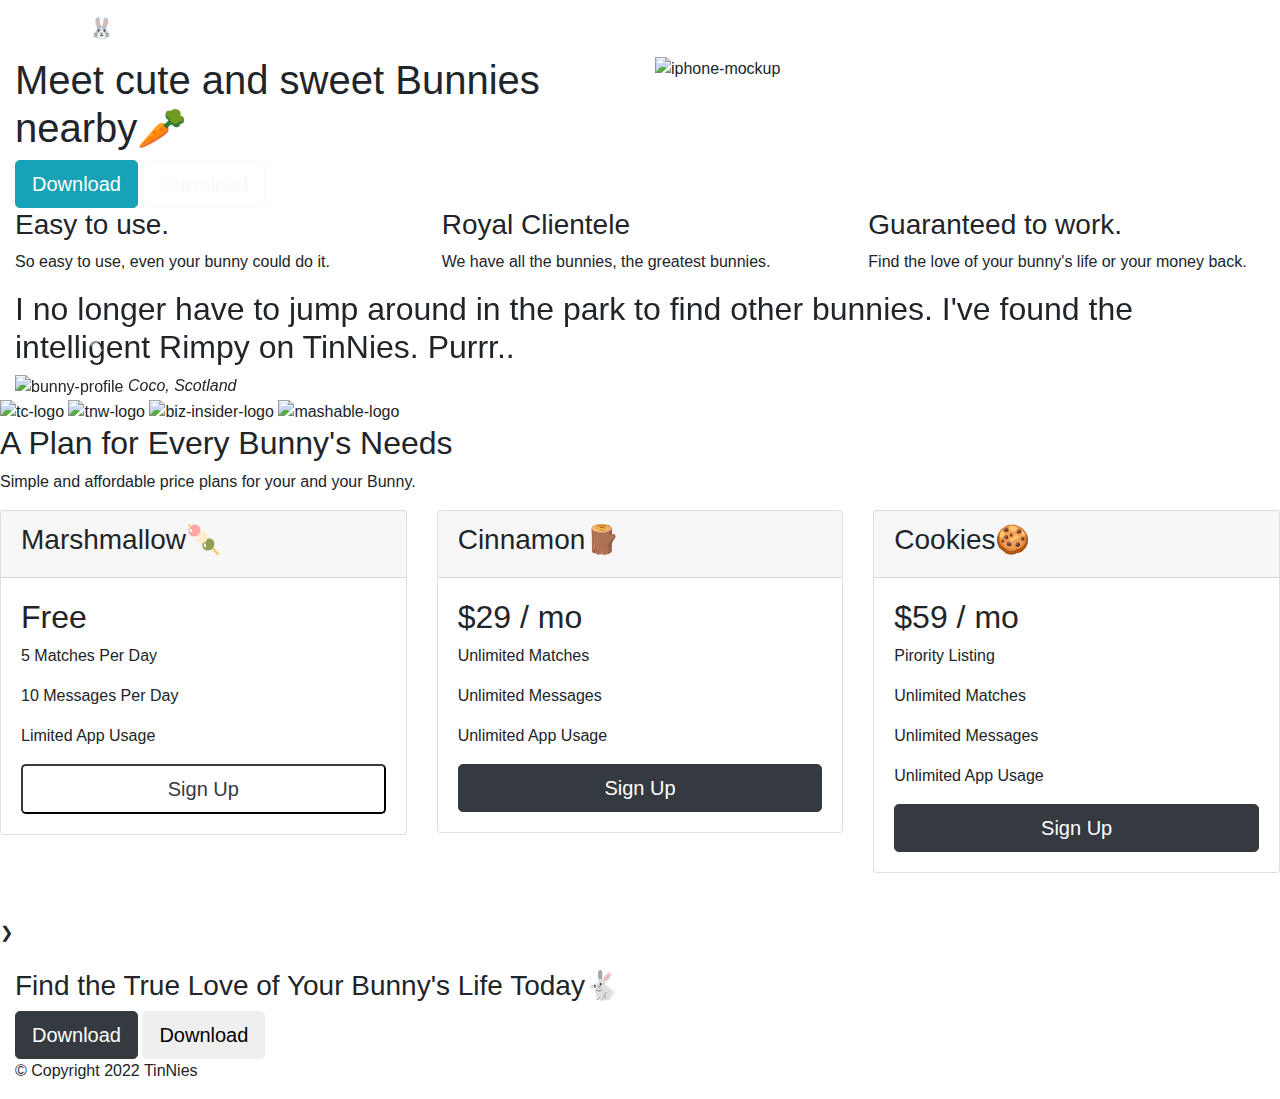
==== index.html @ 62768d7a "Rename tinnies.html to index.html" ====
<!DOCTYPE html>
<html>

<head>
  <meta charset="utf-8">
  <title>Tinnies</title>

  <!-- Google Fonts -->
  <link href="https://fonts.googleapis.com/css?family=Montserrat|Ubuntu" rel="stylesheet">

  <!-- CSS Stylesheets -->
  <link rel="stylesheet" href="https://maxcdn.bootstrapcdn.com/bootstrap/4.0.0/css/bootstrap.min.css" integrity="sha384-Gn5384xqQ1aoWXA+058RXPxPg6fy4IWvTNh0E263XmFcJlSAwiGgFAW/dAiS6JXm" crossorigin="anonymous">
  <link rel="stylesheet" href="https://github.com/afiaan/tinnies/blob/064d83381f8bb663e8a6011f6660e9523a701126/styles.css">

  <link rel="icon" href="https://cdn4.vectorstock.com/i/1000x1000/09/03/love-bunny-kiss-09-vector-34060903.jpg">

  <!-- Font Awesome -->
  <script defer src="https://use.fontawesome.com/releases/v5.0.7/js/all.js"></script>

  <!-- Bootstrap Scripts -->
  <script src="https://code.jquery.com/jquery-3.2.1.slim.min.js" integrity="sha384-KJ3o2DKtIkvYIK3UENzmM7KCkRr/rE9/Qpg6aAZGJwFDMVNA/GpGFF93hXpG5KkN" crossorigin="anonymous"></script>
  <script src="https://cdnjs.cloudflare.com/ajax/libs/popper.js/1.12.9/umd/popper.min.js" integrity="sha384-ApNbgh9B+Y1QKtv3Rn7W3mgPxhU9K/ScQsAP7hUibX39j7fakFPskvXusvfa0b4Q" crossorigin="anonymous"></script>
  <script src="https://maxcdn.bootstrapcdn.com/bootstrap/4.0.0/js/bootstrap.min.js" integrity="sha384-JZR6Spejh4U02d8jOt6vLEHfe/JQGiRRSQQxSfFWpi1MquVdAyjUar5+76PVCmYl" crossorigin="anonymous"></script>
</head>

<body>

  <section class="colored-section" id="title">

    <div class="container-fluid">

      <!-- Nav Bar -->

      <nav class="navbar navbar-expand-lg navbar-dark">

        <a class="navbar-brand" href="">tinnies🐰</a>

        <button class="navbar-toggler" type="button" data-toggle="collapse" data-target="#navbarTogglerDemo02">
            <span class="navbar-toggler-icon"></span>
        </button>

        <div class="collapse navbar-collapse" id="navbarTogglerDemo02">

          <ul class="navbar-nav ml-auto">
            <li class="nav-item">
              <a class="nav-link" href="#footer">Contact</a>
            </li>
            <li class="nav-item">
              <a class="nav-link" href="#pricing">Pricing</a>
            </li>
            <li class="nav-item">
              <a class="nav-link" href="#cta">Download</a>
            </li>
          </ul>

        </div>
      </nav>


      <!-- Title -->

      <div class="row">

        <div class="col-lg-6">
          <h1 class="big-heading">Meet cute and sweet Bunnies nearby🥕</h1>
          <button type="button" class="btn btn-info btn-lg download-button"><i class="fab fa-apple"></i> Download</button>
          <button type="button" class="btn btn-outline-light btn-lg download-button"><i class="fab fa-google-play"></i> Download</button>
        </div>


        <div class="col-lg-6">
          <img class="title-image" src="https://github.com/afiaan/tinnies/blob/064d83381f8bb663e8a6011f6660e9523a701126/images/iphone6.png" alt="iphone-mockup">
        </div>

      </div>

    </div>

  </section>


  <!-- Features -->

  <section class="white-section" id="features">

    <div class="container-fluid">

      <div class="row">
        <div class="feature-box col-lg-4">
          <i class="icon fas fa-check-circle fa-4x"></i>
          <h3 class="feature-title">Easy to use.</h3>
          <p>So easy to use, even your bunny could do it.</p>
        </div>

        <div class="feature-box col-lg-4">
          <i class="icon fas fa-bullseye fa-4x"></i>
          <h3 class="feature-title">Royal Clientele</h3>
          <p>We have all the bunnies, the greatest bunnies.</p>
        </div>

        <div class="feature-box col-lg-4">
          <i class="icon fas fa-heart fa-4x"></i>
          <h3 class="feature-title">Guaranteed to work.</h3>
          <p>Find the love of your bunny's life or your money back.</p>
        </div>
      </div>


    </div>
  </section>


  <!-- Testimonials -->

  <section class="colored-section"  id="testimonials">

    <div id="testimonial-carousel" class="carousel slide" data-ride="false">
      <div class="carousel-inner">
        <div class="carousel-item active container-fluid">
          <h2 class="testimonial-text">I no longer have to jump around in the park to find other bunnies. I've found the intelligent Rimpy on TinNies. Purrr..</h2>
          <img class="testimonial-image" src="https://github.com/afiaan/tinnies/blob/064d83381f8bb663e8a6011f6660e9523a701126/images/easter-bunny-with-egg-on-yellow-background-royalty-free-image-1614715381.jpeg" alt="bunny-profile">
          <em>Coco, Scotland</em>
        </div>
        <div class="carousel-item container-fluid">
          <h2 class="testimonial-text">My bunny used to be so lonely after it's partner's death, but with TinNies's help, it has found the love of their life.</h2>
          <img class="testimonial-image" src="https://github.com/afiaan/tinnies/blob/064d83381f8bb663e8a6011f6660e9523a701126/images/istockphoto-1215341244-170667a.jpeg" alt="lady-profile">
          <em>Oreo, London</em>
        </div>
      </div>
      <a class="carousel-control-prev" href="#testimonial-carousel" role="button" data-slide="prev">
    <span class="carousel-control-prev-icon"></span>
      </a>
      <a class="carousel-control-next" href="#testimonial-carousel" role="button" data-slide="next">
    <span class="carousel-control-next-icon"></span>
      </a>
    </div>

  </section>


  <!-- Press -->

  <section class="colored-section" id="press">
    <img class="press-logo" src="images/techcrunch.png" alt="tc-logo">
    <img class="press-logo" src="images/tnw.png" alt="tnw-logo">
    <img class="press-logo" src="images/bizinsider.png" alt="biz-insider-logo">
    <img class="press-logo" src="images/mashable.png" alt="mashable-logo">

  </section>


  <!-- Pricing -->

  <section class="white-section" id="pricing">

    <h2 class="section-heading">A Plan for Every Bunny's Needs</h2>
    <p>Simple and affordable price plans for your and your Bunny.</p>

    <div class="row">

      <div class="pricing-column col-lg-4 col-md-6">
        <div class="card">
          <div class="card-header">
            <h3>Marshmallow🍡 </h3>
          </div>
          <div class="card-body">
            <h2 class="price-text">Free</h2>
            <p>5 Matches Per Day</p>
            <p>10 Messages Per Day</p>
            <p>Limited App Usage</p>
            <button class="button btn-lg btn-block btn-outline-dark" type="button">Sign Up</button>
          </div>
        </div>
      </div>

      <div class="pricing-column col-lg-4 col-md-6">
        <div class="card">
          <div class="card-header">
            <h3>Cinnamon🪵</h3>
          </div>
          <div class="card-body">
            <h2 class="price-text">$29 / mo</h2>
            <p>Unlimited Matches</p>
            <p>Unlimited Messages</p>
            <p>Unlimited App Usage</p>
            <button class="btn btn-lg btn-block btn-dark" type="button">Sign Up</button>
          </div>
        </div>
      </div>

      <div class="pricing-column col-lg-4">
        <div class="card">
          <div class="card-header">
            <h3>Cookies🍪 </h3>
          </div>
          <div class="card-body">
            <h2 class="price-text">$59 / mo</h2>
            <p>Pirority Listing</p>
            <p>Unlimited Matches</p>
            <p>Unlimited Messages</p>
            <p>Unlimited App Usage</p>
            <button class="btn btn-lg btn-block btn-dark" type="button">Sign Up</button>

          </div>
        </div>
      </div>



    </div>

  </section>


  <!-- Image slideshow Section -->
  <div class="slideshow-container">

    <!-- Full-width images with number and caption text -->
    <div class="mySlides fade">
      <img src="/https://github.com/afiaan/tinnies/blob/064d83381f8bb663e8a6011f6660e9523a701126/images/husband-builds-home-baby-bunnies.jpeg" style="width:100%">
      <div class="text">Latte🧋</div>
    </div>

    <div class="mySlides fade">
      <img src="https://github.com/afiaan/tinnies/blob/56b407bb5ae489b7025c41042d2d1adb6842b9ef/images/image.jpeg" style="width:100%">
      <div class="text">Angela🐰</div>
    </div>

    <div class="mySlides fade">
      <img src="https://github.com/afiaan/tinnies/blob/56b407bb5ae489b7025c41042d2d1adb6842b9ef/images/easter-bunny-origins-1581358909.jpeg" style="width:100%">
      <div class="text">Brownie🍫</div>
    </div>

    <!-- Next button -->
    <a class="next" onclick="plusSlides(1)">&#10095;</a>
  </div>
  <br>

  <!-- The dots/circles -->
  <div style="text-align:center">
    <span class="dot" onclick="currentSlide(1)"></span>
    <span class="dot" onclick="currentSlide(2)"></span>
    <span class="dot" onclick="currentSlide(3)"></span>
  </div>

  <!-- Java -->
  <script>
  let slideIndex = 0;
  showSlides();

  function showSlides() {
    let i;
    let slides = document.getElementsByClassName("mySlides");
    let dots = document.getElementsByClassName("dot");
    for (i = 0; i < slides.length; i++) {
      slides[i].style.display = "none";
    }
    slideIndex++;
    if (slideIndex > slides.length) {slideIndex = 1}
    for (i = 0; i < dots.length; i++) {
      dots[i].className = dots[i].className.replace(" active", "");
    }
    slides[slideIndex-1].style.display = "block";
    dots[slideIndex-1].className += " active";
    setTimeout(showSlides, 2000); // Change image every 2 seconds
  }

  </script>



  <!-- Call to Action -->

  <section class="colored-section" id="cta">

    <div class="container-fluid">

      <h3 class="big-heading">Find the True Love of Your Bunny's Life Today🐇</h3>
      <button class="download-button btn btn-lg btn-dark" type="button"><i class="fab fa-apple"></i> Download</button>
      <button class="download-button btn btn-lg brn-light" type="button"><i class="fab fa-google-play"></i> Download</button>
    </div>
  </section>


  <!-- Footer -->

  <footer class="white-section" id="footer">
    <div class="container-fluid">
      <i class="social-icon fab fa-facebook-f"></i>
      <i class="social-icon fab fa-twitter"></i>
      <i class="social-icon fab fa-instagram"></i>
      <i class="social-icon fas fa-envelope"></i>
      <p>© Copyright 2022 TinNies</p>
    </div>
  </footer>


</body>

</html>
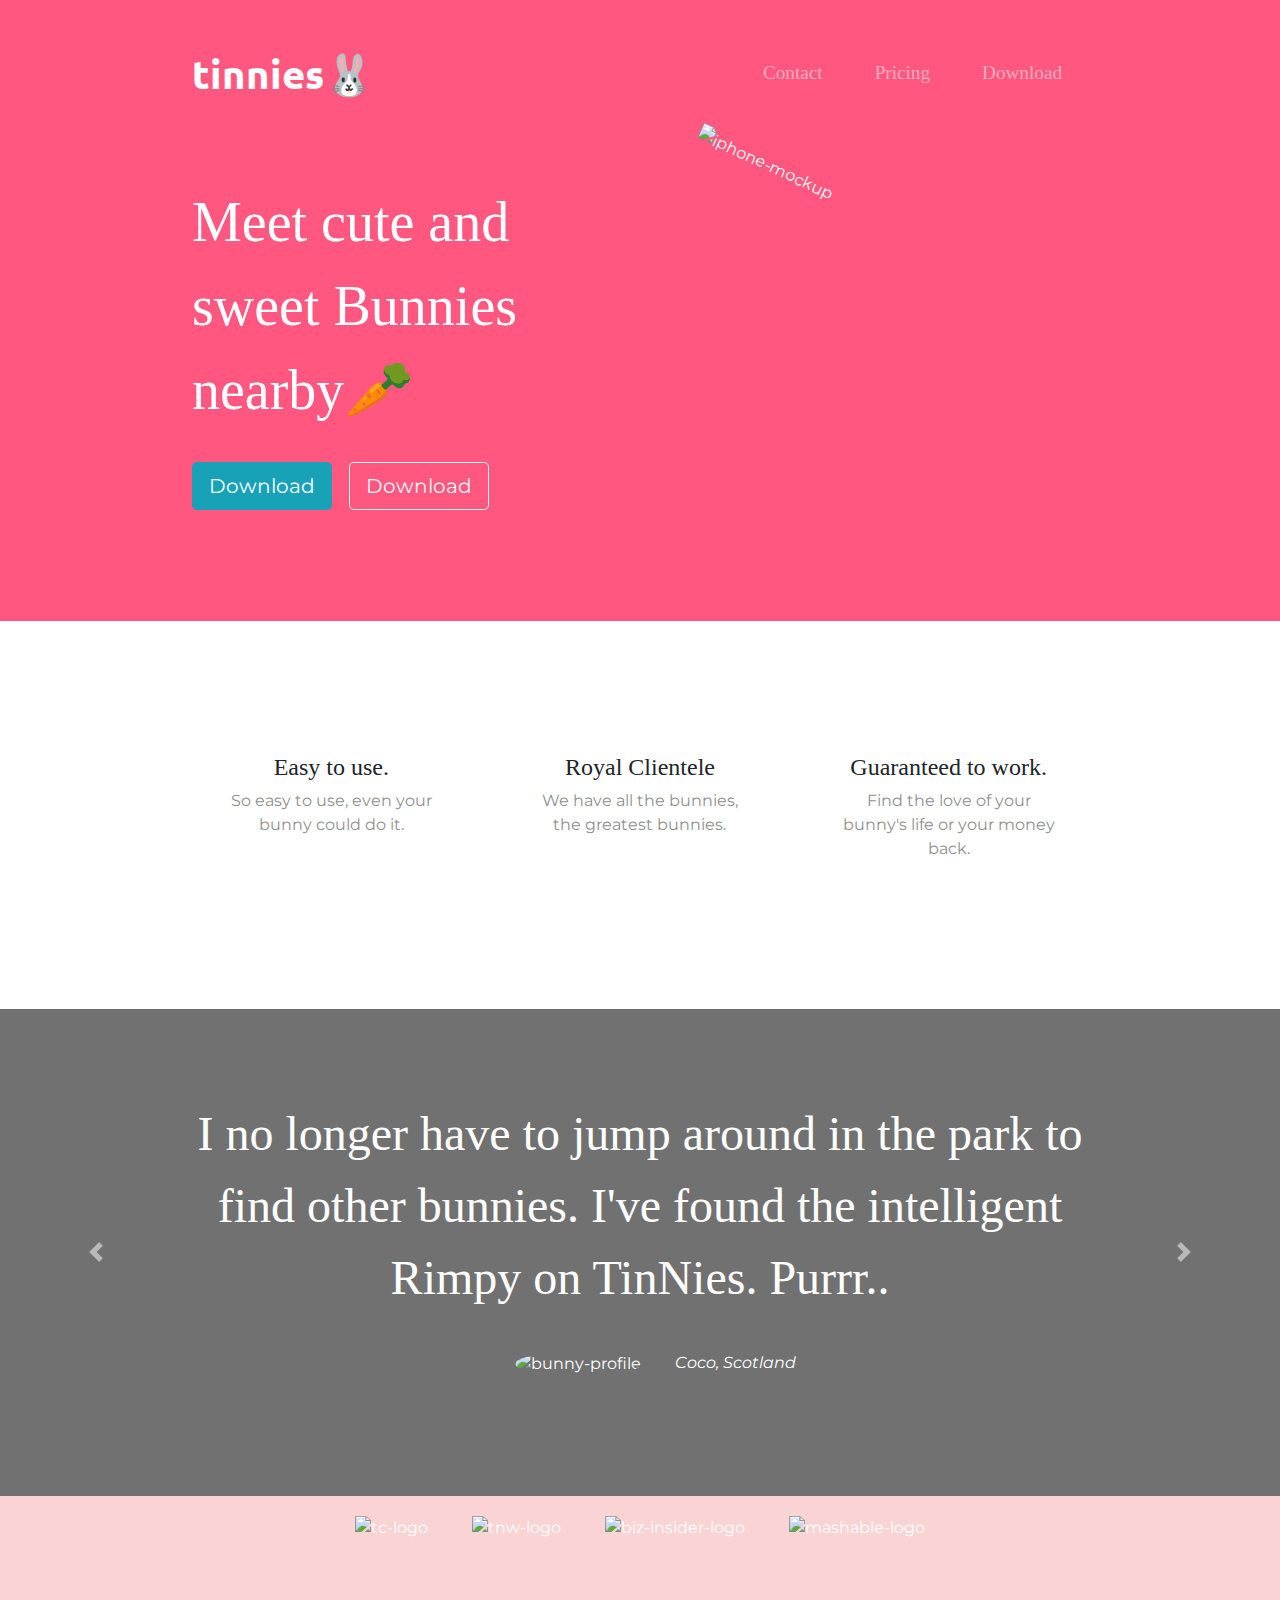
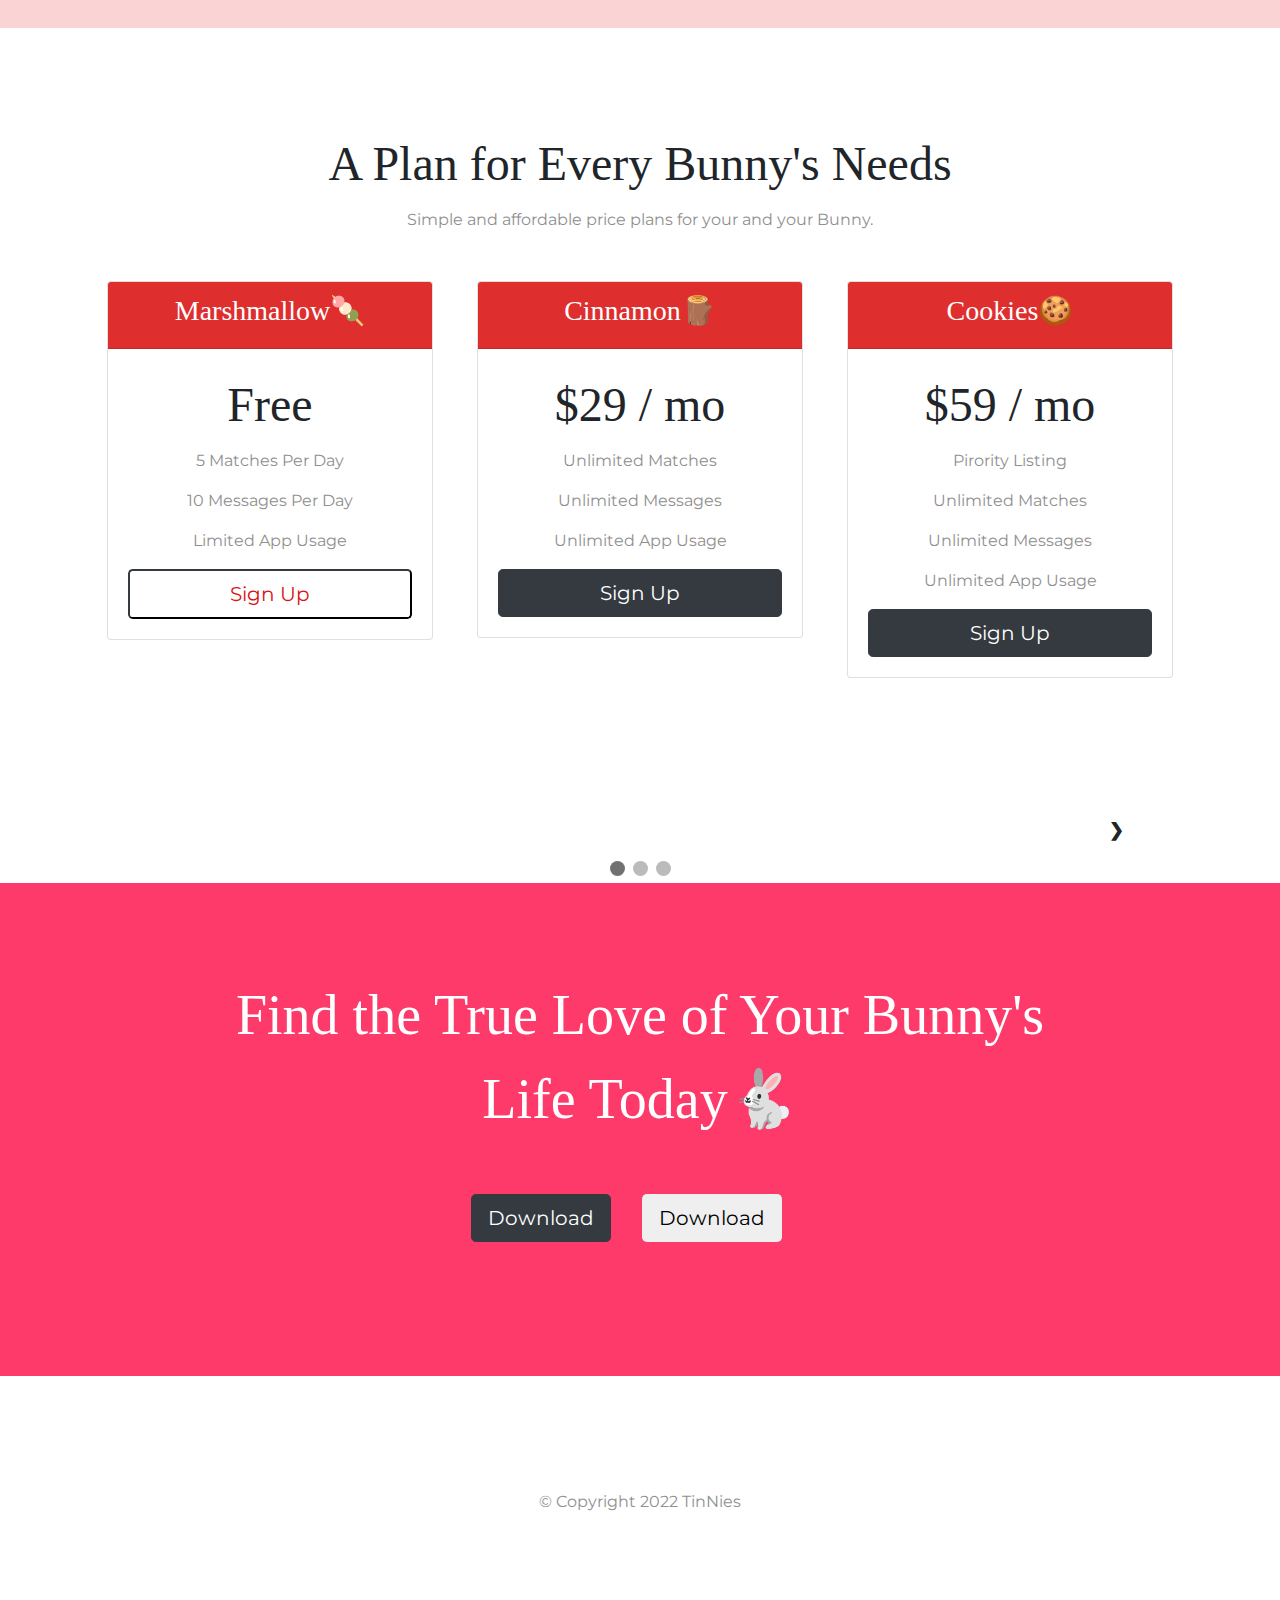
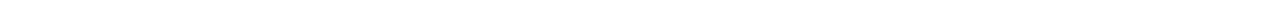
==== commit 95ee22e3: "Update index.html" ====
--- a/index.html
+++ b/index.html
@@ -10,7 +10,8 @@
 
   <!-- CSS Stylesheets -->
   <link rel="stylesheet" href="https://maxcdn.bootstrapcdn.com/bootstrap/4.0.0/css/bootstrap.min.css" integrity="sha384-Gn5384xqQ1aoWXA+058RXPxPg6fy4IWvTNh0E263XmFcJlSAwiGgFAW/dAiS6JXm" crossorigin="anonymous">
-  <link rel="stylesheet" href="https://github.com/afiaan/tinnies/blob/064d83381f8bb663e8a6011f6660e9523a701126/styles.css">
+  <link rel="stylesheet" href="https://afiaan.github.io/tinnies/styles.css">
+  
 
   <link rel="icon" href="https://cdn4.vectorstock.com/i/1000x1000/09/03/love-bunny-kiss-09-vector-34060903.jpg">
 
